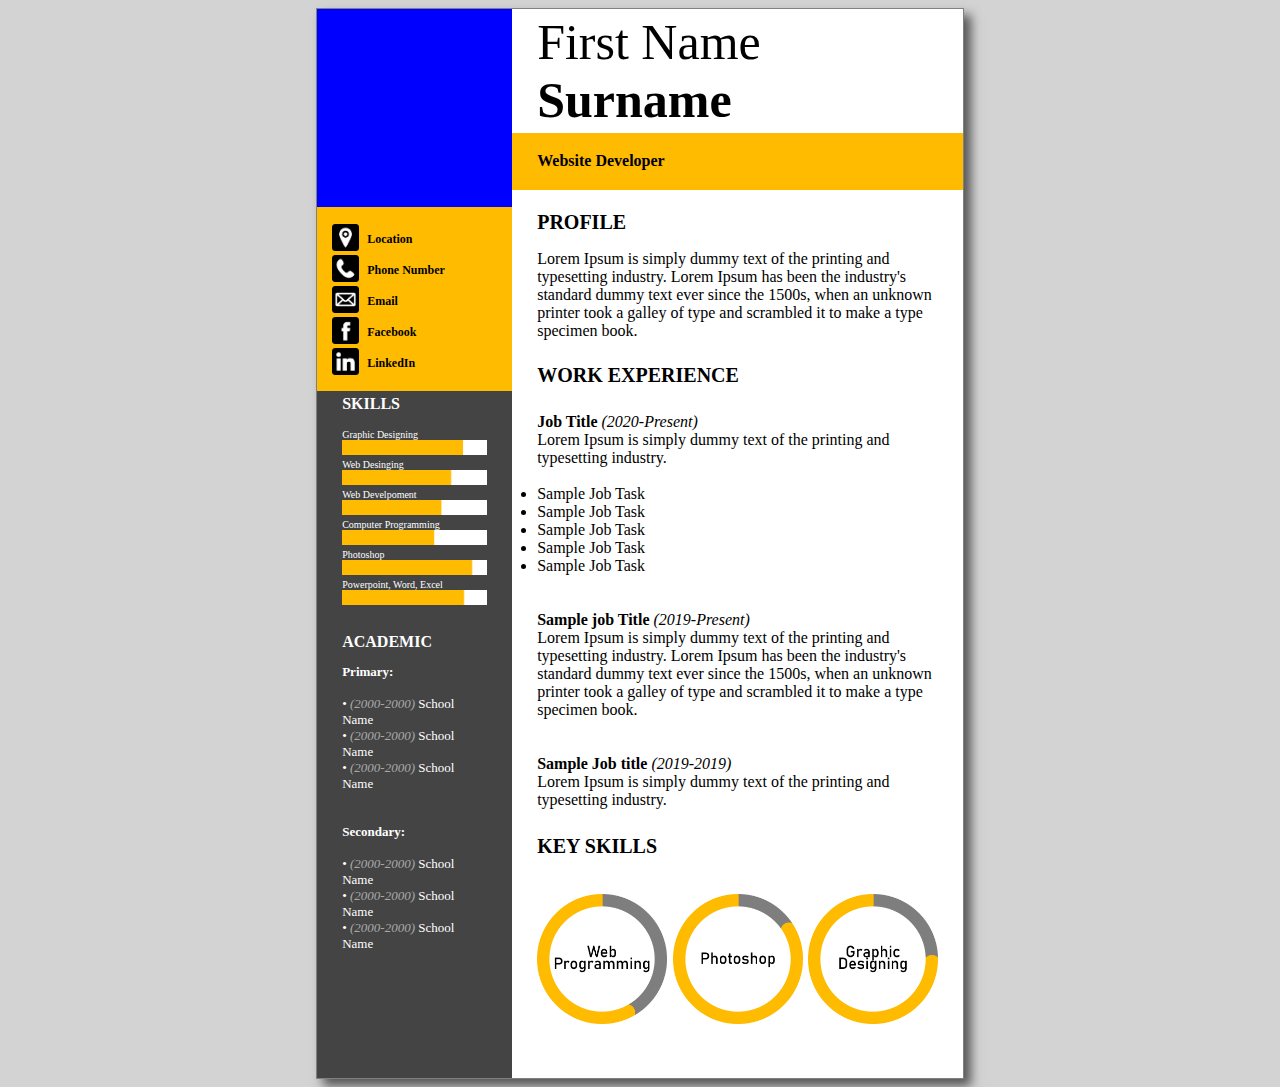
==== index.html @ 173d3b0a "change name from CV to index" ====
<!DOCTYPE html>
<html>
<head>
<title>Curriculum Vitae</title>
<link rel="stylesheet" type="text/css" href="CV.css">
</head>

<body style="background-color:lightgray;">

<font face="Bahnschrift">

<table border=”2” cellspacing="0" cellpadding="4" align="center" rules="none" id="PARNET">


<tr>
  <td id="PFP" bgcolor="blue" rowspan="3" background="IMAGES/GIRON.PNG"></td>
  
  <td bgcolor="white" id="NAME" class="MAINBOX">
    First Name<br>
    <b>Surname</b>
  </td>
</tr>

<tr>

  <td bgcolor="#ffbb00" id="JOBTITLE">
    <b>Website Developer</b>
  </td>
</tr>

<tr>
  <td bgcolor="white" style="color:white"></td>
</tr>

<tr>
  <td bgcolor="#ffbb00" rowspan="2" id="INFORMA">

<table border=”1” cellspacing="0" cellpadding="0" rules="none" frame="void"> 
  <tr>
    <td><img class="ICON" src="IMAGES/icon1.png"></td>
    <td class="INFORM" style="font-size:12px"><b>Location</b></td>
  </tr>
  <tr>
    <td><img class="ICON" src="IMAGES/icon2.png"></td>
    <td class="INFORM" style="font-size:12px"><b>Phone Number</b></td>
  </tr>
  <tr>
    <td><img class="ICON" src="IMAGES/icon3.png"></td>
   <td class="INFORM" style="font-size:12px"><b>Email</b></td>
  </tr>
  <tr>
    <td><img class="ICON" src="IMAGES/icon4.png"></td>
    <td class="INFORM" style="font-size:12px"><b>Facebook</b></td>
  </tr>
  <tr>
    <td><img class="ICON" src="IMAGES/icon5.png"></td>
    <td class="INFORM" style="font-size:12px"><b>LinkedIn</b></td>
  </tr>
</table>

  </td>

  <td bgcolor="white" class="MAINBOX">
  <b style="font-size:20px">PROFILE</b>
    <p>
      Lorem Ipsum is simply dummy text of the printing and typesetting industry. Lorem Ipsum has been the industry's standard dummy text ever since the 1500s, when an unknown printer took a galley of type and scrambled it to make a type specimen book.<br>
    </p>
  </td>
</tr>

<tr>
  <td bgcolor="white" class="MAINBOX">
    <b style="font-size:20px">WORK EXPERIENCE</b>
  </td>
</tr>

<tr>
  <td bgcolor="#444444" style="color:white" class="MAINBOX">
    <b>SKILLS</b>
    <p>
      
    <table border=”2” cellspacing="0" cellpadding="0" rules="none" frame="void">
      <tr>
        <td class="SKILLTITLE">Graphic Designing</td>
      </tr>
      <tr>
        <td><img class="BAR" src="IMAGES/bar1.png"></td>
      </tr>

      <tr>
        <td class="SKILLTITLE">Web Desinging</td>
      </tr>
      <tr>
        <td><img class="BAR" src="IMAGES/bar2.png"></td>
      </tr>

      <tr>
        <td class="SKILLTITLE">Web Develpoment</td>
      </tr>
      <tr>
        <td><img class="BAR" src="IMAGES/bar3.png"></td>
      </tr>

      <tr>
        <td class="SKILLTITLE">Computer Programming</td>
      </tr>
      <tr>
        <td><img class="BAR" src="IMAGES/bar4.png"></td>
      </tr>

      <tr>
        <td class="SKILLTITLE">Photoshop</td>
      </tr>
      <tr>
        <td><img class="BAR" src="IMAGES/bar5.png"></td>
      </tr>

      <tr>
        <td class="SKILLTITLE">Powerpoint, Word, Excel</td>
      </tr>
      <tr>
        <td><img class="BAR" src="IMAGES/bar6.png"></td>
      </tr>

    </table>

    </p>

  <td bgcolor="white" class="MAINBOX" rowspan="2">
    <br>
    <b>Job Title</b> <i>(2020-Present)</i><br>
    Lorem Ipsum is simply dummy text of the printing and typesetting industry.<br><br>
    <li>Sample Job Task</li>
    <li>Sample Job Task</li>
    <li>Sample Job Task</li>
    <li>Sample Job Task</li>
    <li>Sample Job Task</li>
<br>
<br>
    <b>Sample job Title</b> <i>(2019-Present)</i><br>
      Lorem Ipsum is simply dummy text of the printing and typesetting industry. Lorem Ipsum has been the industry's standard dummy text ever since the 1500s, when an unknown printer took a galley of type and scrambled it to make a type specimen book.<br>
<br>
<br>
    <b>Sample Job title</b> <i>(2019-2019)</i><br>
     Lorem Ipsum is simply dummy text of the printing and typesetting industry.<br>
  </td>
</tr>

<tr>
  <td bgcolor="#444444" style="color:white" class="MAINBOX" rowspan="2">
    <b>ACADEMIC</b><br>
<p style="font-size:13px">
<b>Primary:</b><br><br>
• <i style="color:darkgray">(2000-2000)</i> School Name<br>
• <i style="color:darkgray">(2000-2000)</i> School Name<br>
• <i style="color:darkgray">(2000-2000)</i> School Name<br>
<br>
<br>
<b>Secondary:</b><br><br>
• <i style="color:darkgray">(2000-2000)</i> School Name<br>
• <i style="color:darkgray">(2000-2000)</i> School Name<br>
• <i style="color:darkgray">(2000-2000)</i> School Name<br>
</p>
  </td>

  <tr>
      <td bgcolor="white" id="SKILLBOX">
      <br>
      <b style="font-size:20px">KEY SKILLS</b>
      <br><br><br>

        <table border="1" id=SKILLCIRCLE align="center" border=”2” cellspacing="0" cellpadding="0" rules="none" frame="void">
          <tr>
            <td><img class="CIRCLE" src="IMAGES/circle1.png"></td>
            <td style="color:white">-</td>
            <td><img class="CIRCLE" src="IMAGES/circle3.png"></td>
            <td style="color:white">-</td>
            <td><img class="CIRCLE" src="IMAGES/circle2.png"></td>
          </tr>
        </table>


    </td>
  </tr>



</tr>
</table>

</body>

</html>
---- CV.css ----
#PARNET {
  box-shadow: 7px 7px 10px #555555;
}

p {
  vertical-align: top;
}

.MAINBOX {
  padding-left: 25px;
  padding-right: 25px;
  vertical-align: top;
}

#INFORMA{
  padding-left: 15px;
  padding-right: 10px;
  padding-top: 12px;
  padding-bottom: 8px;
}

#PFP {
  width: 180px;
  height: 190px;
  background-size: 200px 200px;
  ;
}



#NAME{
  width: 400px;
  height: 80px;
  font-size: 50px;
}

#JOBTITLE {
  vertical-align: center;
  padding-left: 25px;
}

.INFORM {
  padding-left: 8px;
  align-self: center;
}

.ICON {
  height: 27px;
  width: 27px;
}

.BAR {
  height: 15px;
  width: 145px;
}

.SKILLTITLE {
  font-size: 10px;
}

.SKILLCIRCLE {
  align-self: center;
}

#SKILLBOX {
  padding-left: 25px;
  padding-right: 25px;
  vertical-align: top;
  padding-bottom: 50px;
}

.CIRCLE {
  height: 130px;
  width: 130px;
}
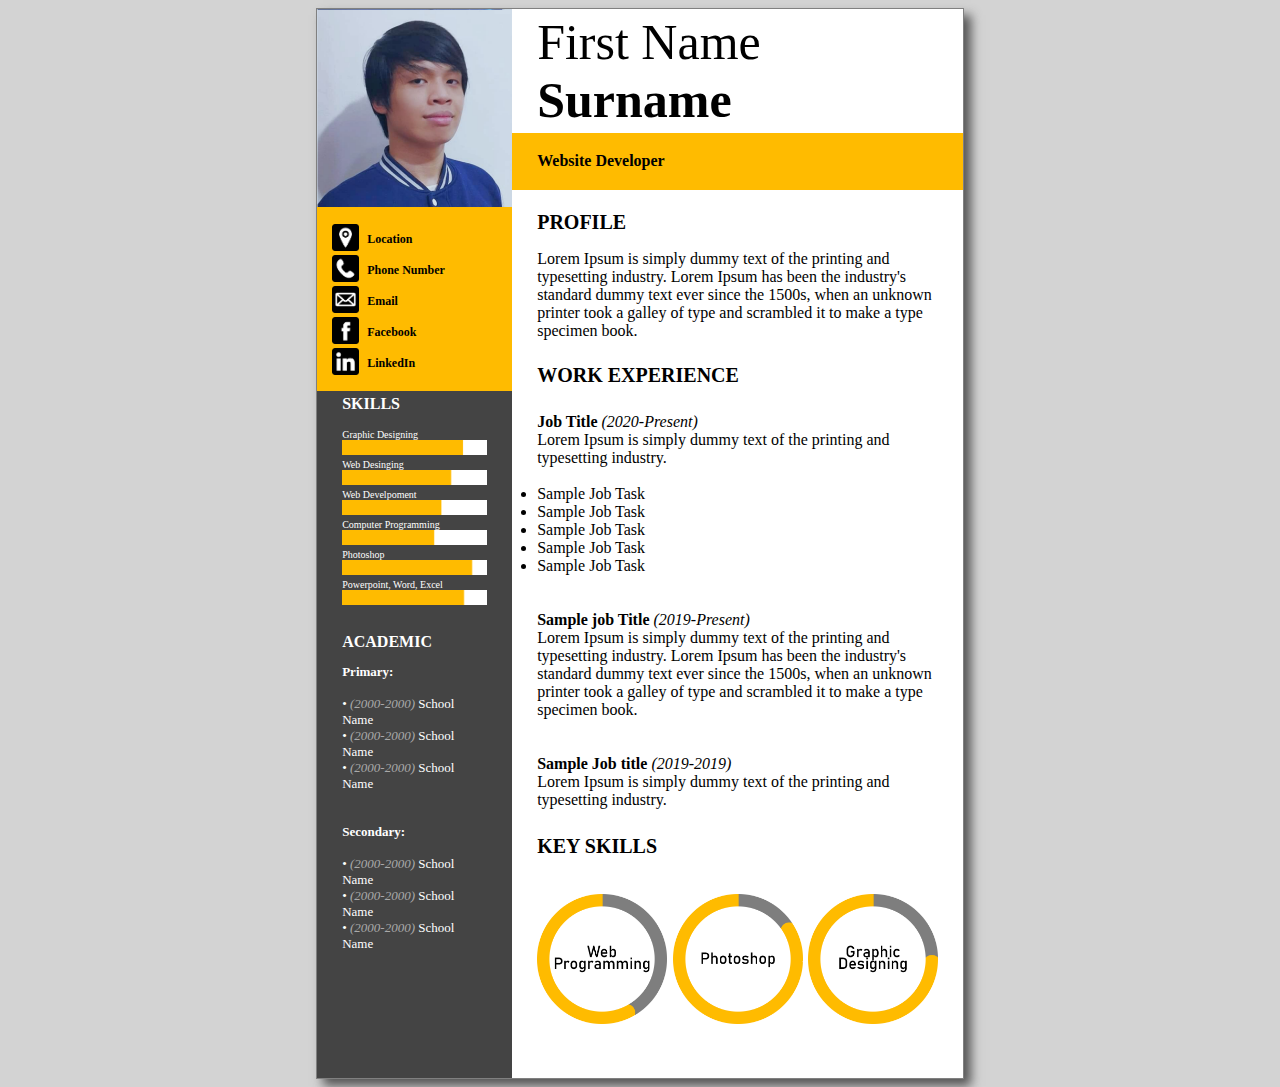
==== commit af52fc33: "Update index.html" ====
--- a/index.html
+++ b/index.html
@@ -13,7 +13,7 @@
 
 
 <tr>
-  <td id="PFP" bgcolor="blue" rowspan="3" background="IMAGES/GIRON.PNG"></td>
+  <td id="PFP" bgcolor="blue" rowspan="3" background="IMAGES/GIRON.png"></td>
   
   <td bgcolor="white" id="NAME" class="MAINBOX">
     First Name<br>
